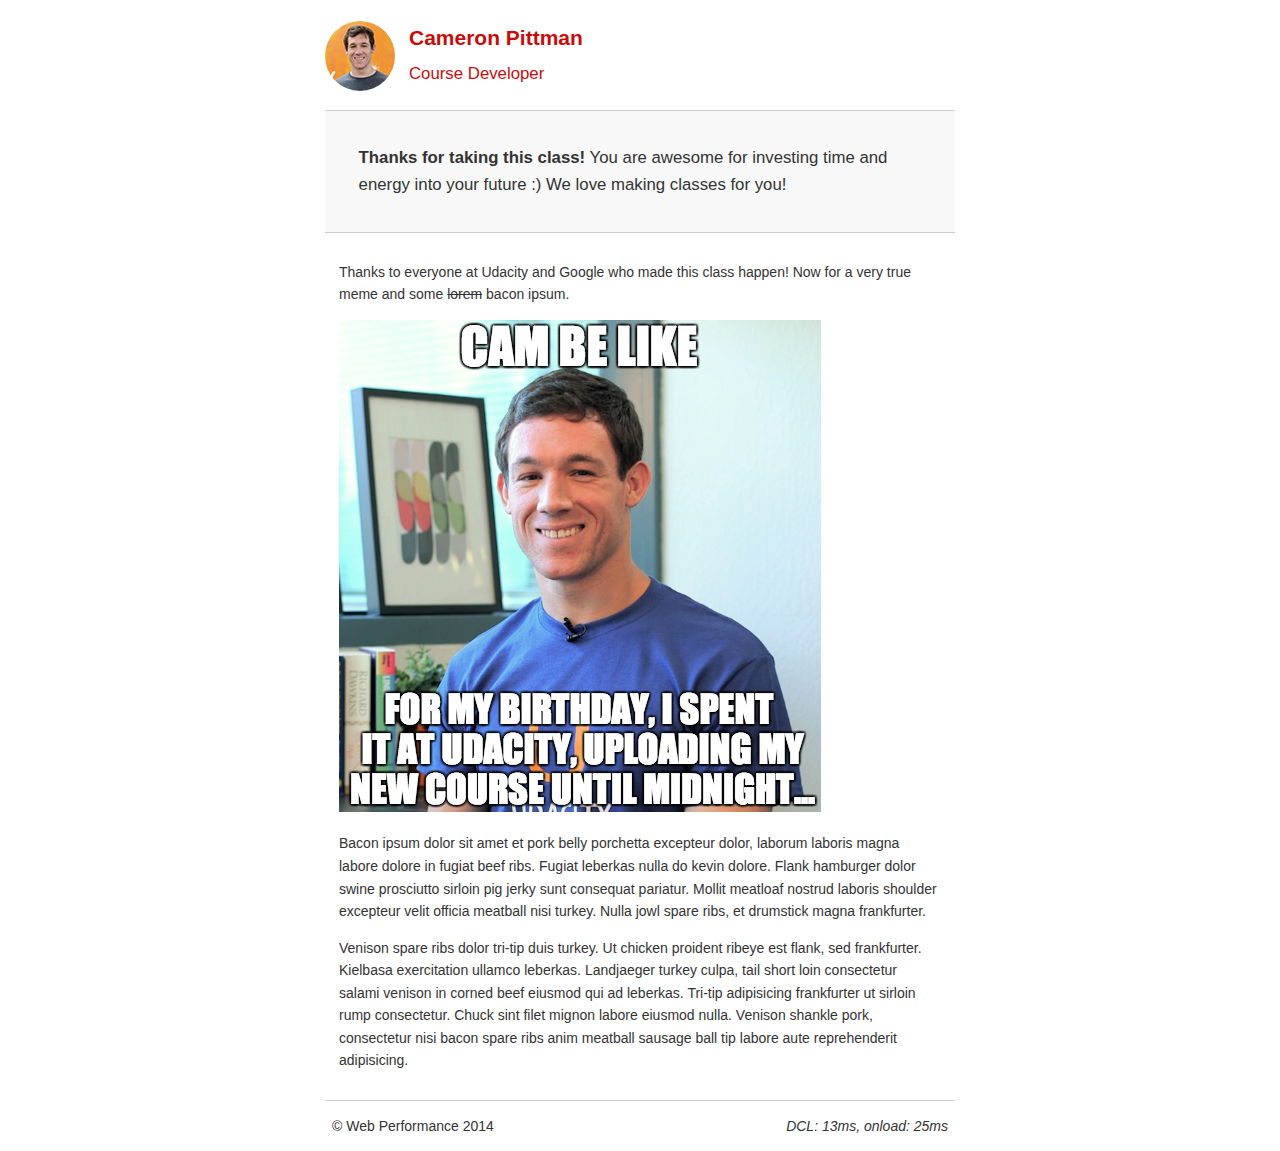
==== project-webperf.html @ 5b797e84 "Add files via upload" ====
<!DOCTYPE html>
<html lang="en">
  <head>
    <meta charset="utf-8">
    <meta name="viewport" content="width=device-width, initial-scale=1">
    <meta name="description" content=" FILL ME IN ">
    <meta name="author" content=" FILL ME IN ">
    <title>Cameron Pittman: Portfolio</title>

    <!-- Hmm, what is the impact of web fonts on speed? Measure it... -->
    <!-- <link href="//fonts.googleapis.com/css?family=Open+Sans:400,700" rel="stylesheet"> -->

    <link href="css/style.css" rel="stylesheet">
    <link href="css/print.css" rel="stylesheet">

    <script>
      (function(w,g){w['GoogleAnalyticsObject']=g;
      w[g]=w[g]||function(){(w[g].q=w[g].q||[]).push(arguments)};w[g].l=1*new Date();})(window,'ga');

      // Optional TODO: replace with your Google Analytics profile ID.
      ga('create', 'UA-XXXX-Y');
      ga('send', 'pageview');
    </script>
    <script src="http://www.google-analytics.com/analytics.js"></script>
    <script async src="js/perfmatters.js"></script>
  </head>

  <body>
    <header>
      <a href="/"><img src="img/profilepic.jpg"></a>
      <p>Cameron Pittman<br><span>Course Developer</span></p>
    </header>

    <div class="container">
      <div class="hero">
        <strong>Thanks for taking this class!</strong> You are awesome for investing time and energy into your future :) We love making classes for you!
      </div>

      <div class="content">

        <p>Thanks to everyone at Udacity and Google who made this class happen! Now for a very true meme and some <strike>lorem</strike> bacon ipsum.</p>

        <img src="img/cam_be_like.jpg">

        <p>Bacon ipsum dolor sit amet et pork belly porchetta excepteur dolor, laborum laboris magna labore dolore in fugiat beef ribs. Fugiat leberkas nulla do kevin dolore. Flank hamburger dolor swine prosciutto sirloin pig jerky sunt consequat pariatur. Mollit meatloaf nostrud laboris shoulder excepteur velit officia meatball nisi turkey. Nulla jowl spare ribs, et drumstick magna frankfurter.</p>

        <p>Venison spare ribs dolor tri-tip duis turkey. Ut chicken proident ribeye est flank, sed frankfurter. Kielbasa exercitation ullamco leberkas. Landjaeger turkey culpa, tail short loin consectetur salami venison in corned beef eiusmod qui ad leberkas. Tri-tip adipisicing frankfurter ut sirloin rump consectetur. Chuck sint filet mignon labore eiusmod nulla. Venison shankle pork, consectetur nisi bacon spare ribs anim meatball sausage ball tip labore aute reprehenderit adipisicing.</p>

    </div>

    <footer>
      <p>&copy; Web Performance 2014 <span id="crp-stats"></span></p>
    </footer>
  </body>
</html>
---- css/style.css ----
html {
  font-size: 100%;
  overflow-y: scroll;
  -webkit-tap-highlight-color: rgba(0,0,0,0);
  -ms-text-size-adjust: 100%;
  -webkit-text-size-adjust: none;
}
body { margin: 0; font-size: 14px; line-height: 1.61; font-weight: 400; }
body, button, input, select, textarea { font-family: 'Open Sans', sans-serif; color: #333; }

a { color: #12C; }
a:visited { color: #61C; }
a:focus { outline: thin dotted; }
a:hover, a:active { color: #c00; outline: 0; }

b, strong { font-weight: bold; }
pre, code { font-family: monospace, monospace; font-size: 1em; }
ul, ol { margin: 1em 0; padding: 0 0 0 20px; }
img { border: 0; max-width: 100%; }

body { background: #fff; }
header, footer, .container { max-width: 45em; margin: 0 auto; }

header { padding: 0 0.5em; color: #C90B0B; }
header img { border-radius: 40px; float: left; }
header p { font-size:1.5em; font-weight: bold; padding-left: 4em;}
header p span { font-size: 0.8em; font-weight: normal;}

.hero { padding: 2em; background-color: #f8f8f8; font-size:1.2em;
  border-bottom: 1px solid #ccc;
  border-top: 1px solid #ccc;
}

.content { padding: 1em 1em; }
.content li { list-style-type: none; font-size: 1.1em;}
li img { float:left; padding-right: 1em; }
li p { font-size: 0.9em; font-style: italic; }

footer {
  padding: 0 0.5em;
  border-top: 1px solid #ccc;
}
footer span { float: right; font-style: italic; }

/* Smartphones (portrait) */
@media only screen and (max-width: 480px) {
  body { font-size: 12px;}
  header p { padding-left: 4.5em;}
}
---- css/print.css ----
@media print {
  * { background: transparent !important; color: black !important; text-shadow: none !important; filter:none !important; -ms-filter: none !important; }
  a, a:visited { color: #444 !important; text-decoration: underline; }
  a[href]:after { content: " (" attr(href) ")"; }
  tr, img { page-break-inside: avoid; }
  img { max-width: 100% !important; }
  @page { margin: 0.5cm; }
  p, h2, h3 { orphans: 3; widows: 3; }
  h2, h3{ page-break-after: avoid; }
}
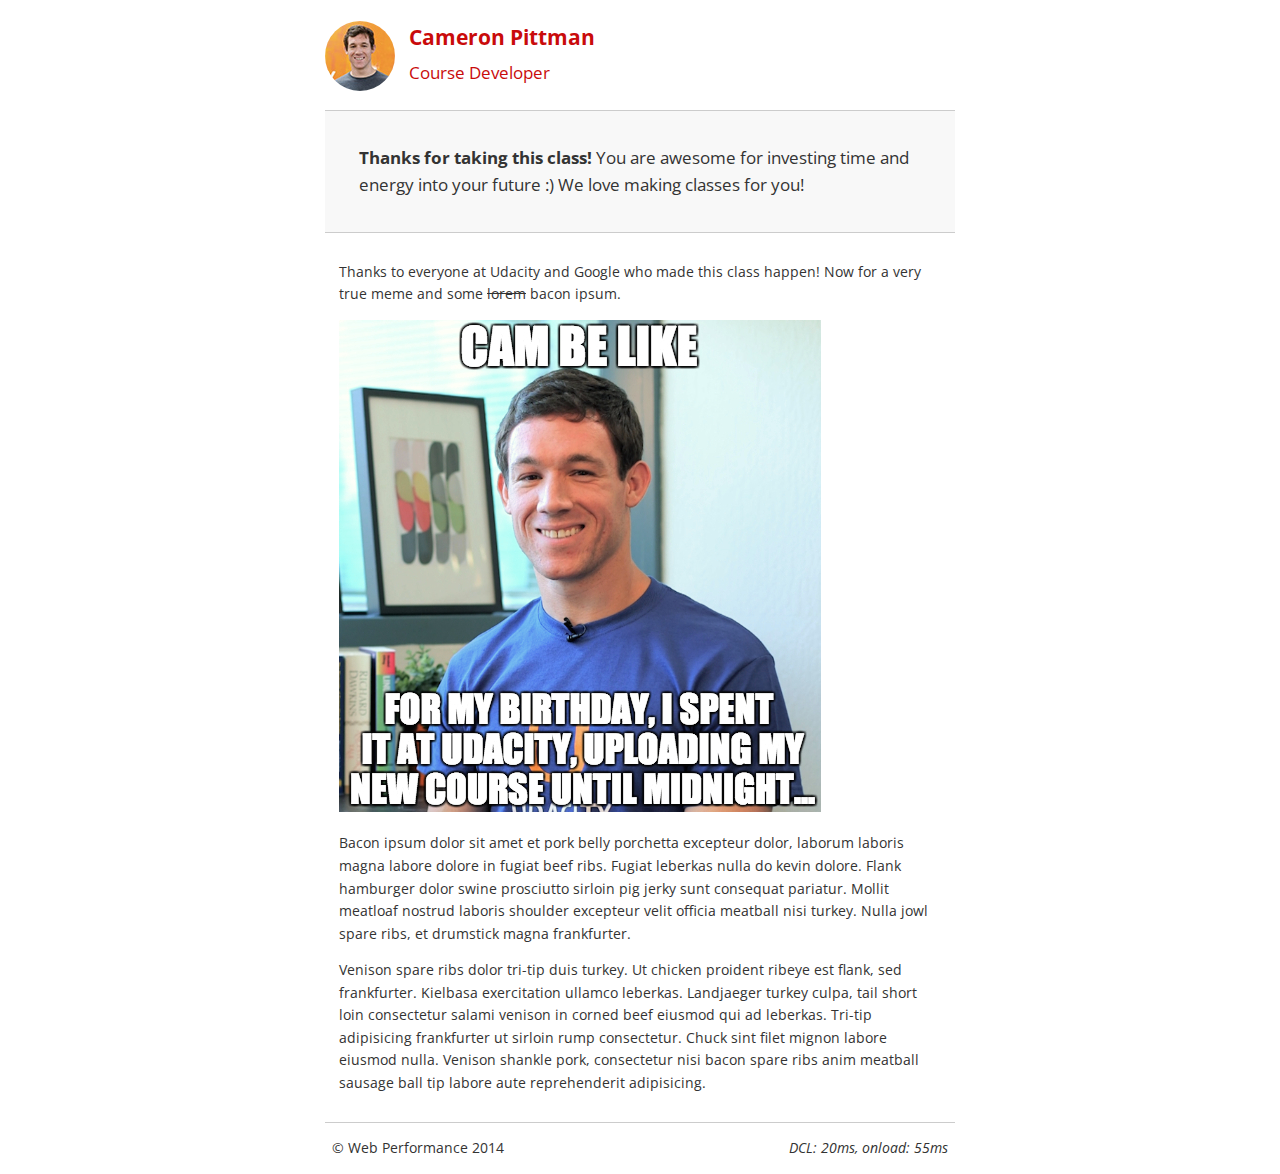
==== commit ccccddcc: "Just a try" ====
--- a/project-webperf.html
+++ b/project-webperf.html
@@ -8,7 +8,7 @@
     <title>Cameron Pittman: Portfolio</title>
 
     <!-- Hmm, what is the impact of web fonts on speed? Measure it... -->
-    <!-- <link href="//fonts.googleapis.com/css?family=Open+Sans:400,700" rel="stylesheet"> -->
+    <link href="//fonts.googleapis.com/css?family=Open+Sans:400,700" rel="stylesheet">
 
     <link href="css/style.css" rel="stylesheet">
     <link href="css/print.css" rel="stylesheet">
@@ -21,7 +21,7 @@
       ga('create', 'UA-XXXX-Y');
       ga('send', 'pageview');
     </script>
-    <script src="http://www.google-analytics.com/analytics.js"></script>
+    <script async src="http://www.google-analytics.com/analytics.js"></script>
     <script async src="js/perfmatters.js"></script>
   </head>
 
